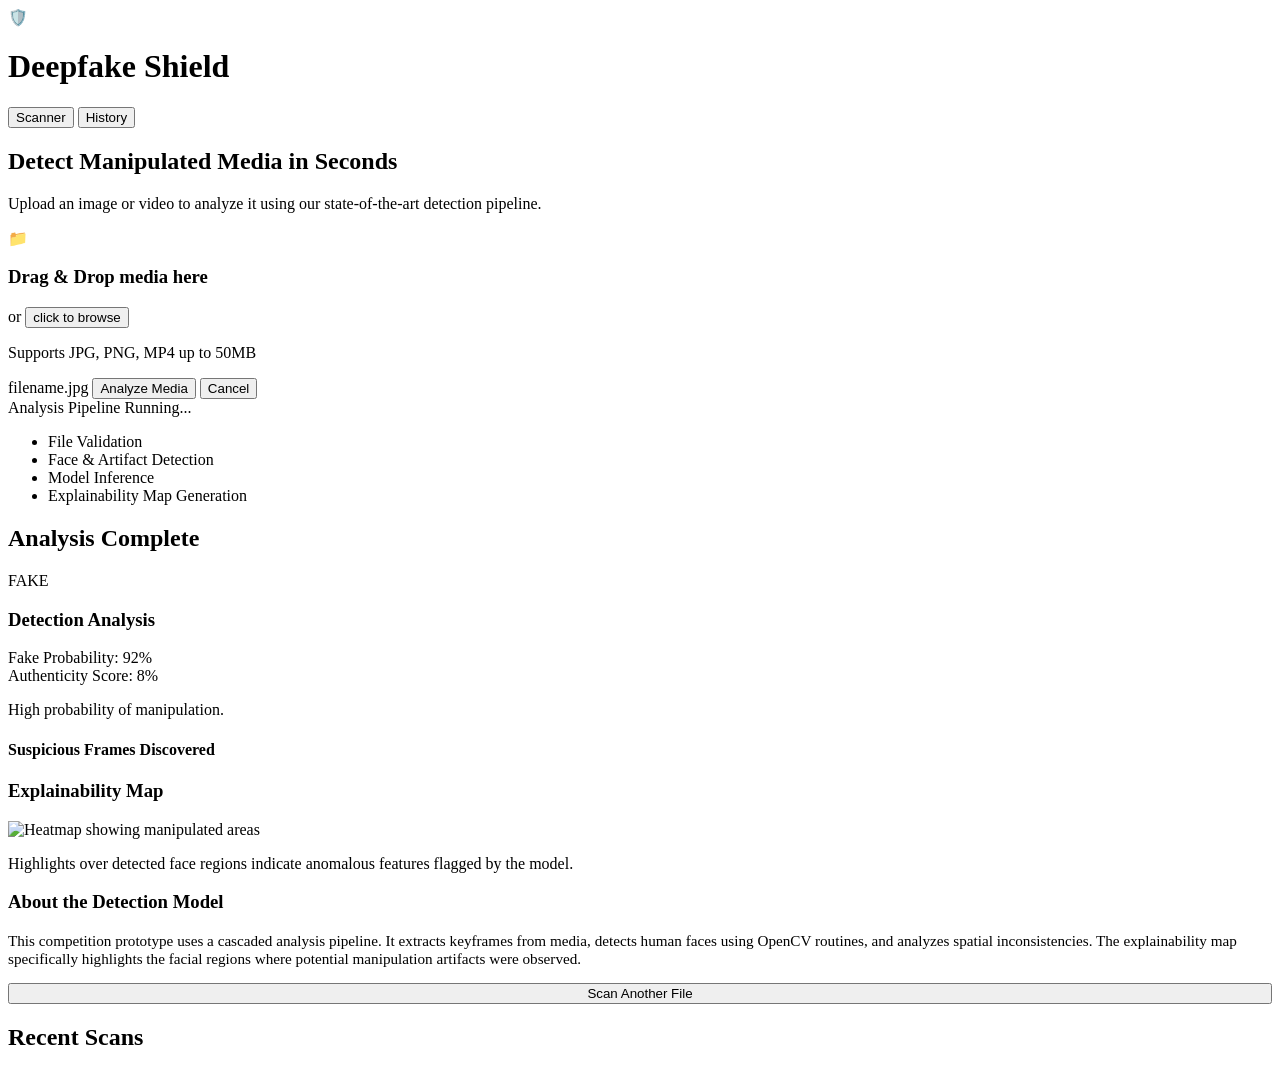
==== frontend/index.html @ 56709d83 "Add files via upload" ====
<!DOCTYPE html>
<html lang="en">
<head>
    <meta charset="UTF-8">
    <meta name="viewport" content="width=device-width, initial-scale=1.0">
    <title>Deepfake Shield | AI Detection</title>
    <!-- Google Fonts for typography -->
    <link rel="preconnect" href="https://fonts.googleapis.com">
    <link rel="preconnect" href="https://fonts.gstatic.com" crossorigin>
    <link href="https://fonts.googleapis.com/css2?family=Inter:wght@300;400;500;600;700&family=Outfit:wght@400;600;700&display=swap" rel="stylesheet">
    <link rel="stylesheet" href="/css/styles.css">
</head>
<body class="dark-theme">
    <div class="app-container">
        <!-- Header -->
        <header class="navbar">
            <div class="logo">
                <span class="logo-icon">🛡️</span>
                <h1>Deepfake Shield</h1>
            </div>
            <nav>
                <button id="nav-scanner" class="nav-btn active">Scanner</button>
                <button id="nav-history" class="nav-btn">History</button>
            </nav>
        </header>

        <!-- Main Content -->
        <main class="main-content">
            
            <!-- Scanner View -->
            <section id="view-scanner" class="view active">
                <div class="hero">
                    <h2>Detect Manipulated Media in Seconds</h2>
                    <p>Upload an image or video to analyze it using our state-of-the-art detection pipeline.</p>
                </div>

                <div class="upload-container" id="drop-zone">
                    <input type="file" id="file-input" accept=".jpg,.jpeg,.png,.mp4" hidden>
                    <div class="upload-content">
                        <div class="upload-icon">📁</div>
                        <h3>Drag & Drop media here</h3>
                        <p>or <button class="text-btn" onclick="document.getElementById('file-input').click()">click to browse</button></p>
                        <p class="upload-limits">Supports JPG, PNG, MP4 up to 50MB</p>
                    </div>
                </div>

                <!-- Preview Area -->
                <div id="preview-area" class="hidden">
                    <div class="media-preview" id="media-preview-container"></div>
                    <div class="media-info">
                        <span id="preview-filename">filename.jpg</span>
                        <button id="btn-analyze" class="primary-btn">Analyze Media</button>
                        <button id="btn-cancel" class="secondary-btn">Cancel</button>
                    </div>
                </div>

                <!-- Analyzing Progress Pipeline -->
                <div id="progress-area" class="hidden">
                    <div class="progress-title">Analysis Pipeline Running...</div>
                    <div class="pipeline-container">
                        <ul class="pipeline-steps">
                            <li id="step-1" class="step pending">File Validation</li>
                            <li id="step-2" class="step pending" style="display:none;">Frame Extraction</li>
                            <li id="step-3" class="step pending">Face & Artifact Detection</li>
                            <li id="step-4" class="step pending">Model Inference</li>
                            <li id="step-5" class="step pending">Explainability Map Generation</li>
                        </ul>
                    </div>
                </div>

                <!-- Result Dashboard -->
                <div id="result-area" class="hidden">
                    <div class="dashboard-header">
                        <h2>Analysis Complete</h2>
                        <span id="result-badge" class="badge">FAKE</span>
                    </div>

                    <div class="dashboard-grid">
                        <div class="card result-score">
                            <h3>Detection Analysis</h3>
                            <div class="score-details mt-4">
                                <div class="score-row">Fake Probability: <span id="fake-prob" class="val danger">92%</span></div>
                                <div class="score-row">Authenticity Score: <span id="auth-score" class="val success">8%</span></div>
                            </div>
                            <p id="score-description" class="mt-4">High probability of manipulation.</p>
                            
                            <div id="suspicious-frames-container" class="hidden mt-4">
                                <h4>Suspicious Frames Discovered</h4>
                                <p id="suspicious-frames-list" class="frames-list"></p>
                            </div>
                        </div>

                        <div class="card result-explain">
                            <h3>Explainability Map</h3>
                            <div class="heatmap-container">
                                <img id="heatmap-img" src="" alt="Heatmap showing manipulated areas">
                            </div>
                            <p class="expl-note">Highlights over detected face regions indicate anomalous features flagged by the model.</p>
                        </div>
                    </div>
                    
                    <div class="model-info mt-4 card" style="background-color: var(--bg-hover);">
                        <h3>About the Detection Model</h3>
                        <p style="color: var(--text-muted); font-size: 0.95rem; margin-top: 0.5rem;">This competition prototype uses a cascaded analysis pipeline. It extracts keyframes from media, detects human faces using OpenCV routines, and analyzes spatial inconsistencies. The explainability map specifically highlights the facial regions where potential manipulation artifacts were observed.</p>
                    </div>

                    <button id="btn-scan-again" class="primary-btn mt-4" style="width: 100%;">Scan Another File</button>
                </div>
            </section>

            <!-- History View -->
            <section id="view-history" class="view hidden">
                <h2>Recent Scans</h2>
                <div class="history-container mt-4">
                    <ul id="history-list" class="history-list">
                        <!-- History items populated via JS -->
                    </ul>
                </div>
            </section>

        </main>
    </div>
    <script src="/js/app.js"></script>
</body>
</html>
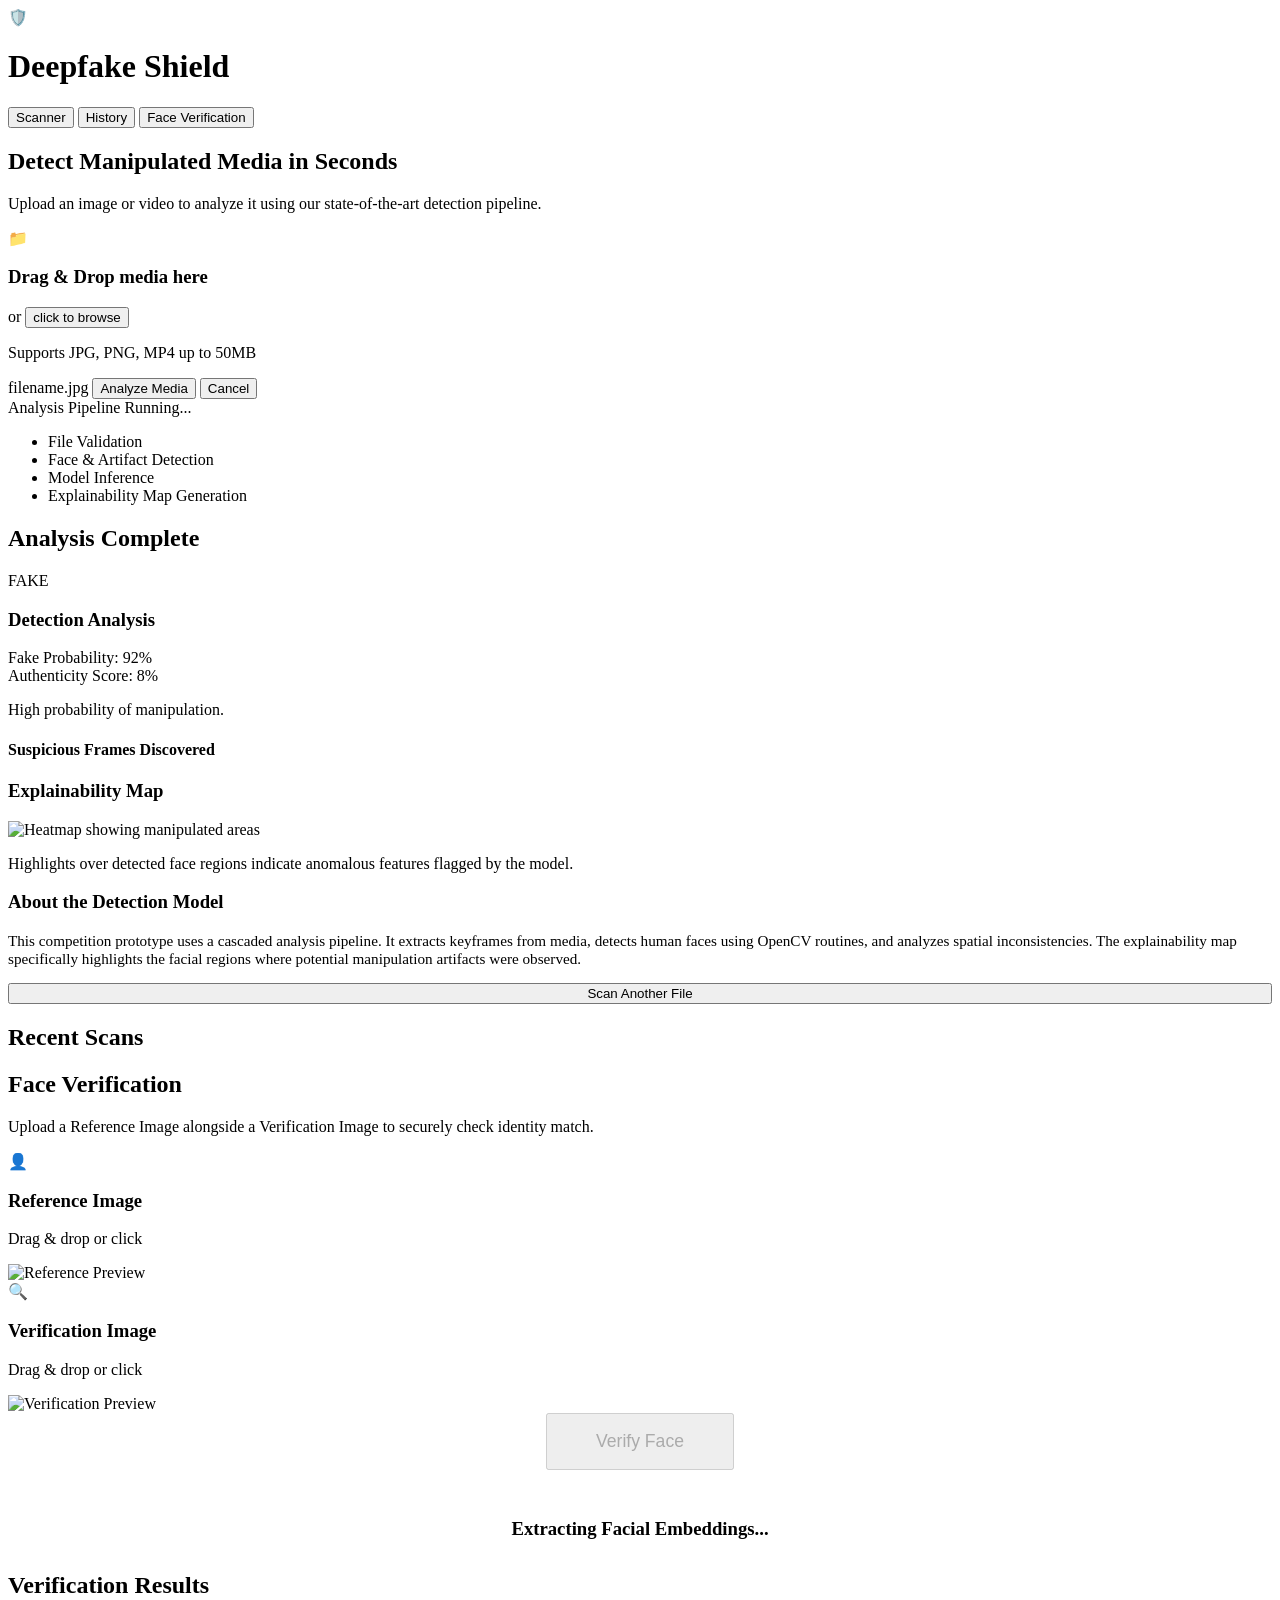
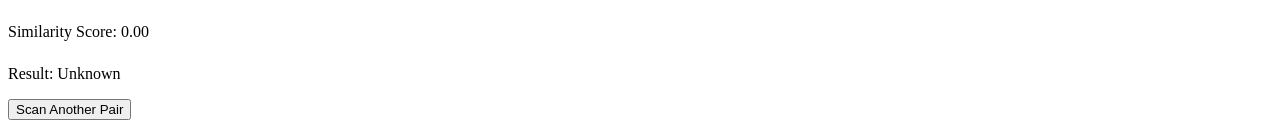
==== commit 7ccb78b7: "Add files via upload Version 2 release – added face verification module" ====
--- a/frontend/index.html
+++ b/frontend/index.html
@@ -8,7 +8,7 @@
     <link rel="preconnect" href="https://fonts.googleapis.com">
     <link rel="preconnect" href="https://fonts.gstatic.com" crossorigin>
     <link href="https://fonts.googleapis.com/css2?family=Inter:wght@300;400;500;600;700&family=Outfit:wght@400;600;700&display=swap" rel="stylesheet">
-    <link rel="stylesheet" href="/css/styles.css">
+    <link rel="stylesheet" href="/css/styles.css?v=2">
 </head>
 <body class="dark-theme">
     <div class="app-container">
@@ -21,6 +21,7 @@
             <nav>
                 <button id="nav-scanner" class="nav-btn active">Scanner</button>
                 <button id="nav-history" class="nav-btn">History</button>
+                <button id="nav-face" class="nav-btn">Face Verification</button>
             </nav>
         </header>
 
@@ -118,6 +119,61 @@
                 </div>
             </section>
 
+            <!-- Face Verification View -->
+            <section id="view-face" class="view hidden">
+                <div class="hero">
+                    <h2>Face Verification</h2>
+                    <p>Upload a Reference Image alongside a Verification Image to securely check identity match.</p>
+                </div>
+
+                <div class="split-upload">
+                    <!-- Reference Image -->
+                    <div class="upload-card" id="ref-drop-zone">
+                        <div class="upload-icon">👤</div>
+                        <h3>Reference Image</h3>
+                        <p class="text-muted text-sm">Drag & drop or click</p>
+                        <input type="file" id="ref-input" accept=".jpg,.jpeg,.png" hidden>
+                        <img id="ref-preview" class="preview-img" alt="Reference Preview">
+                    </div>
+
+                    <!-- Test Image -->
+                    <div class="upload-card" id="test-drop-zone">
+                        <div class="upload-icon">🔍</div>
+                        <h3>Verification Image</h3>
+                        <p class="text-muted text-sm">Drag & drop or click</p>
+                        <input type="file" id="test-input" accept=".jpg,.jpeg,.png" hidden>
+                        <img id="test-preview" class="preview-img" alt="Verification Preview">
+                    </div>
+                </div>
+
+                <div style="text-align: center; margin-bottom: 3rem;">
+                    <button id="btn-verify" class="primary-btn" style="padding: 1rem 3rem; font-size: 1.1rem;" disabled>Verify Face</button>
+                </div>
+
+                <!-- Analyzing Loader -->
+                <div id="verify-loader" class="hidden" style="text-align: center; margin-bottom: 2rem;">
+                    <h3 class="progress-title">Extracting Facial Embeddings...</h3>
+                </div>
+
+                <!-- Verification Results -->
+                <div id="verify-result" class="result-block hidden">
+                    <h2 class="result-title">Verification Results</h2>
+                    <div style="margin: 1.5rem 0;">
+                        <div class="score-row" style="justify-content: center; gap: 1rem;">
+                            Similarity Score: <span id="sim-score" style="color: var(--primary);">0.00</span>
+                        </div>
+                    </div>
+                    <div style="margin-top: 1rem;">
+                        Result: <span id="match-status" class="val">Unknown</span>
+                    </div>
+                    
+                    <p id="error-msg" class="danger hidden" style="margin-top: 1rem; color: var(--danger);"></p>
+
+                    <button id="btn-reset-verify" class="secondary-btn mt-4">Scan Another Pair</button>
+                </div>
+            </section>
+
+
         </main>
     </div>
     <script src="/js/app.js"></script>
